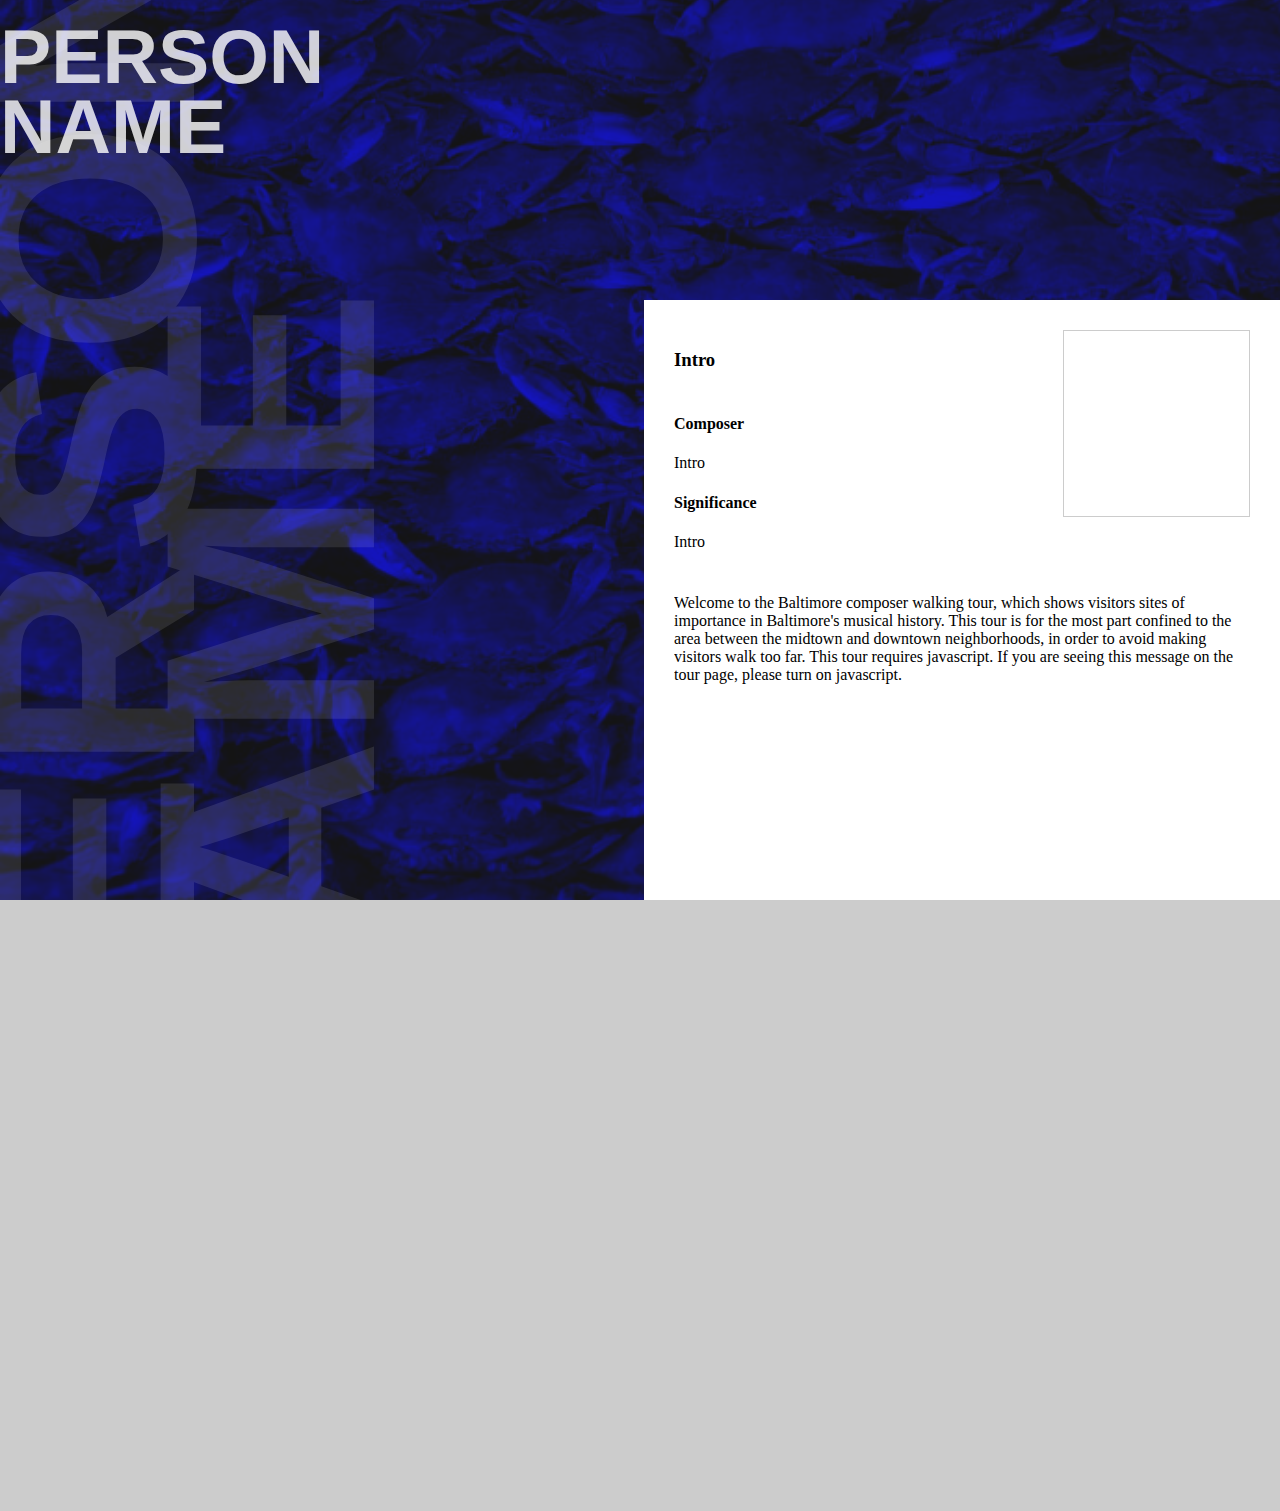
==== baltimore/index.html @ 47eb20a9 "Merge remote-tracking branch 'origin/gh-pages' into gh-pages" ====
<!DOCTYPE html> <head>
<title></title>
<meta charset="utf-8">
<!-- 

Remaining TODO items:
x Briefly create an internal fork to explore the idea of using an image rather than a background. That will allow filters. http://alistapart.com/article/finessing-fecolormatrix
x Success! Merge the fork. 
x I like this image so much that I don't need any others. xredit it at the end.  
x Re-run the EXPORT > GDOCS > MR DATA CONVERTER  workflow, removing inactives at the GDOCs stage. Make sure the image credit is live.  
x Now get rid of the imagxxcredit logic/field. 
x Also get rid of the logic that subs in background images, since those aren't needed now. 
x Get rid of anything in the "backgrounds" folder other than the crabs.
x Make the display work on tiny screen sizes.
x Remove the sn counter from the interface.
x Fix bug that causes Safari not to load slides.
x Fix bug that causes Chrome to miss the color filter.
x Abstract all javascript and styles to their own files.
x Add a small bit of animation to transition?
x Push this to a github.io site for testing purposes.
x More cross-browser testing at UB on IE. (This is actually largely redundant, since this will be wrapped in a Cordova layer.)
<<<<<<< Updated upstream
=======
<<<<<<< HEAD
- Fix flash-of-black in cordova if possible 
- 
- GET RID OF THIS TODO LIST, replacing it with a readme file.
- Wrap output in a cordova-based wrapper, test some more.
- Using a bootstrap template, create a super-simple composertours.org site that points users at the app. 
- Release into the world, distributing simple flyers advertising the tour.
=======
>>>>>>> Stashed changes
  (The feColorMatrix filter fails in IE, which also has wonky margins at mobile width.)
  (But again, this doesn't matter, because this will all be wrapped by Cordova.)
- Add a title tag to the tour.
- Create a <noscript> version of the app content using CLI PHP or Python. 
  (^This can merely show descriptions - no need for tabular content to show in searches.)
- Move this inline TODO list to a readme file.
- Manually update the wording on the last slide to be sure it says something generic in the sign-off.
- Wrap output in a cordova-based wrapper, test some more. 
- Possibly using a bootstrap template, create a super-simple composertours.org site that points users at the app. 
- Release into the world, distributing simple flyers advertising the tour. 
- Add a link or canonical reference on the noscript version of the page, pointing at the app version. 
<<<<<<< Updated upstream
=======
>>>>>>> origin/gh-pages
>>>>>>> Stashed changes
- 
-->
<!-- scrapt src="http://code.jquery.com/jquery-1.11.3.min.js"></scrapt-->
<script src="bower_components/jquery/dist/jquery.min.js"></script>
<script src="bower_components/fancybox/source/jquery.fancybox.js"></script>
<!-- YouTube and FancyBox code adapted from http://jsfiddle.net/M78zz/ via http://fancyapps.com/fancybox/-->
<script src="http://www.youtube.com/player_api"></script>
<script src="fancyplayer.js"></script>
<script src="tour.js"></script>

<svg style="height:1px;">
<defs>
	<filter id="bluetint">
	 <feColorMatrix
			 type="matrix"
					 values="0   0   0   0   0
									 0   0   0   0   0
									 0   0   .5   0   0
									 0   0   0   .9   0 "/>
	</filter>
	</defs>
</svg>
<style>
/*Reminder: This only works as a local style.*/
img.filterme{
	min-height: 110vh;
	min-width: 110vw;
	filter: url('#bluetint');
	-webkit-filter: url(#bluetint);
}
</style>



<link rel="stylesheet" type="text/css" href="bower_components/fancybox/source/jquery.fancybox.css">
<link rel="stylesheet" type="text/css" href="fancyplayer.css">
<link rel="stylesheet" type="text/css" href="style.css">


</head>
<body>
	<picture>
	<img class="filterme" src="backgrounds/Crabs_at_Maine_Avenue_Fish_Market.jpg"> 
	</picture>
	<h1 class="compnameshort">Person name</h1>
	<h2 class="compnameshort">Person name</h2>
	<article class="main">
		<section id="map">
			<iframe id="map" src="" marginwidth="0" marginheight="0" frameborder="0" scrolling="no"></iframe>
		</section>
		<h3 id="placename" class="placename">Intro</h3>
		<section id="compname">
			<h4>Composer</h4>
			<p class="compname">Intro</p>
		</section>
		<section id="placerelation">
			<h4>Significance</h4>
			<p class="placerelation">Intro<p>
		</section>
		<section class="description">
			Welcome to the Baltimore composer walking tour, which shows visitors sites of importance in Baltimore's musical history. This tour is for the most part confined to the area between the midtown and downtown neighborhoods, in order to avoid making visitors walk too far. This tour requires javascript. If you are seeing this message on the tour page, please turn on javascript. 
		</section>
		<section class="slidenav">
		</section>
	</article>
</body>
</html>
---- baltimore/fancyplayer.css ----
.fancybox-nav {
    width: 60px;       
}

.fancybox-nav span {
    visibility: visible;
}
---- baltimore/style.css ----
html {
	overflow:hidden;
}
body {
	height:110%;
	width:100%;
	background-color:#cccccc;
	position:absolute;
	bottom:0px;
	margin:0px;
	overflow:hidden;
}
h2{
	font-family:sans-serif; 
	text-transform:uppercase; 
	font-size:300px; 
	line-height:180px; 
	position:relative; 
	top:0px; 
	left:0px;
	color:#ffffff; 
	opacity:.1;
	transform: rotate(270deg);
	height:1px;
	width:1px;
	overflow:visible;
}
h1{
	font-family:sans-serif; 
	text-transform:uppercase; 
	position:absolute;
	top:60px;
	font-size:6vw; 
	line-height:70px; 
	color:#ffffff; 
	opacity:.8;
	height:1px;
	width:1px;
	overflow:visible;
}
picture{
	height:1px;
	width:1px; 
	overflow:visible;
}
.placename, .placerelation{
    min-height:45px;
}
article{
	position:absolute;
	bottom:0px;
	right:0px;
	width:45vw;
	padding:30px;
	background:#ffffff;
	min-height:60vh;
}
section.slidenav{
	margin-top:20px;
	margin-right:20px;
	float:right;
}
section.slidenav span{
	/*This is a grayed-out nav option.*/
	color:#cccccc;
}
iframe#map{
	border:1px #cccccc solid;
	float:right;
}
.description{
    height:200px;
    overflow-y:auto; 
}
section#map iframe{
	height:185px;
	width:185px;
}
@media (max-width: 800px){
html {
	overflow:auto;
	width:100vw;
}
body {
	height:100%;
	width:100%;
	background-color:#ffffff;
	position:auto;
	bottom:auto;
	margin:auto;
	overflow:auto;
	overflow-x:hidden;
}
 article {
	width:100%;
	left:0px;
	top:0px;
	position:absolute;
	padding:50px;
	height:auto;
 }
 section{
	max-width:85%; 
	margin-right:100px;
 }
 section#placerelation{
	border-bottom:1px dotted #cccccc;
	margin-bottom:30px;
 }
 section.slidenav{
	float:left; 
	margin-bottom:60px;
 }
 section.description{
	height:auto;
	background:#ffffff;
 }
 section#map{
	 position: relative;
	 top: -50px;
	 left: -50px;
	 width: 100vw;
	 height: 185px;
	 clear: both;
	 display: block; 
	 max-width:unset;
 }
 section#map iframe{
	 height: 180px;
	 width: 100vw;
	 overflow: auto; 
 }
 picture{
	display:none; 
 }
}
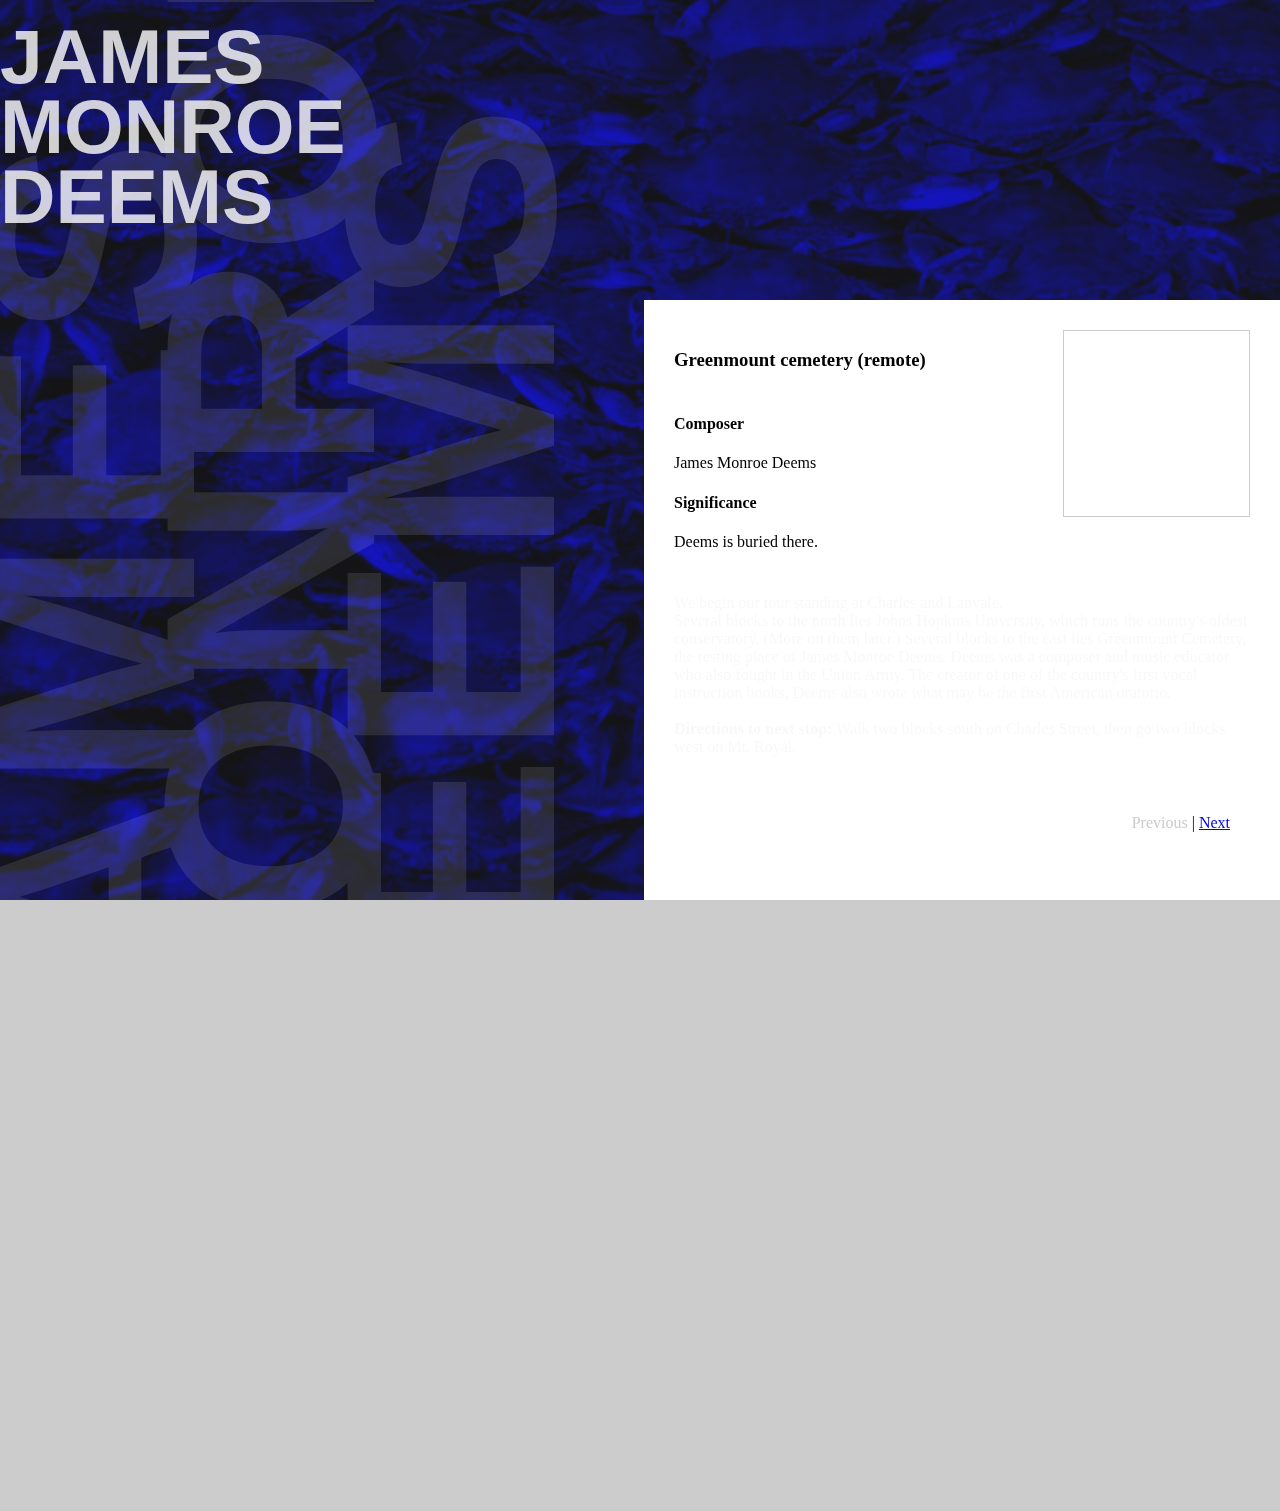
==== commit 8a9b292c: "Sundries" ====
--- a/baltimore/index.html
+++ b/baltimore/index.html
@@ -19,20 +19,14 @@
 x Add a small bit of animation to transition?
 x Push this to a github.io site for testing purposes.
 x More cross-browser testing at UB on IE. (This is actually largely redundant, since this will be wrapped in a Cordova layer.)
-<<<<<<< Updated upstream
-=======
-<<<<<<< HEAD
-- Fix flash-of-black in cordova if possible 
-- 
-- GET RID OF THIS TODO LIST, replacing it with a readme file.
+x (The feColorMatrix filter fails in IE, which also has wonky margins at mobile width.)
+  (But again, this doesn't matter, because this will all be wrapped by Cordova.)
+- Fix flash-of-black in cordova if possible  
 - Wrap output in a cordova-based wrapper, test some more.
 - Using a bootstrap template, create a super-simple composertours.org site that points users at the app. 
 - Release into the world, distributing simple flyers advertising the tour.
-=======
->>>>>>> Stashed changes
-  (The feColorMatrix filter fails in IE, which also has wonky margins at mobile width.)
-  (But again, this doesn't matter, because this will all be wrapped by Cordova.)
 - Add a title tag to the tour.
+- GET RID OF THIS TODO LIST, replacing it with a readme file.
 - Create a <noscript> version of the app content using CLI PHP or Python. 
   (^This can merely show descriptions - no need for tabular content to show in searches.)
 - Move this inline TODO list to a readme file.
@@ -41,11 +35,6 @@
 - Possibly using a bootstrap template, create a super-simple composertours.org site that points users at the app. 
 - Release into the world, distributing simple flyers advertising the tour. 
 - Add a link or canonical reference on the noscript version of the page, pointing at the app version. 
-<<<<<<< Updated upstream
-=======
->>>>>>> origin/gh-pages
->>>>>>> Stashed changes
-- 
 -->
 <!-- scrapt src="http://code.jquery.com/jquery-1.11.3.min.js"></scrapt-->
 <script src="bower_components/jquery/dist/jquery.min.js"></script>
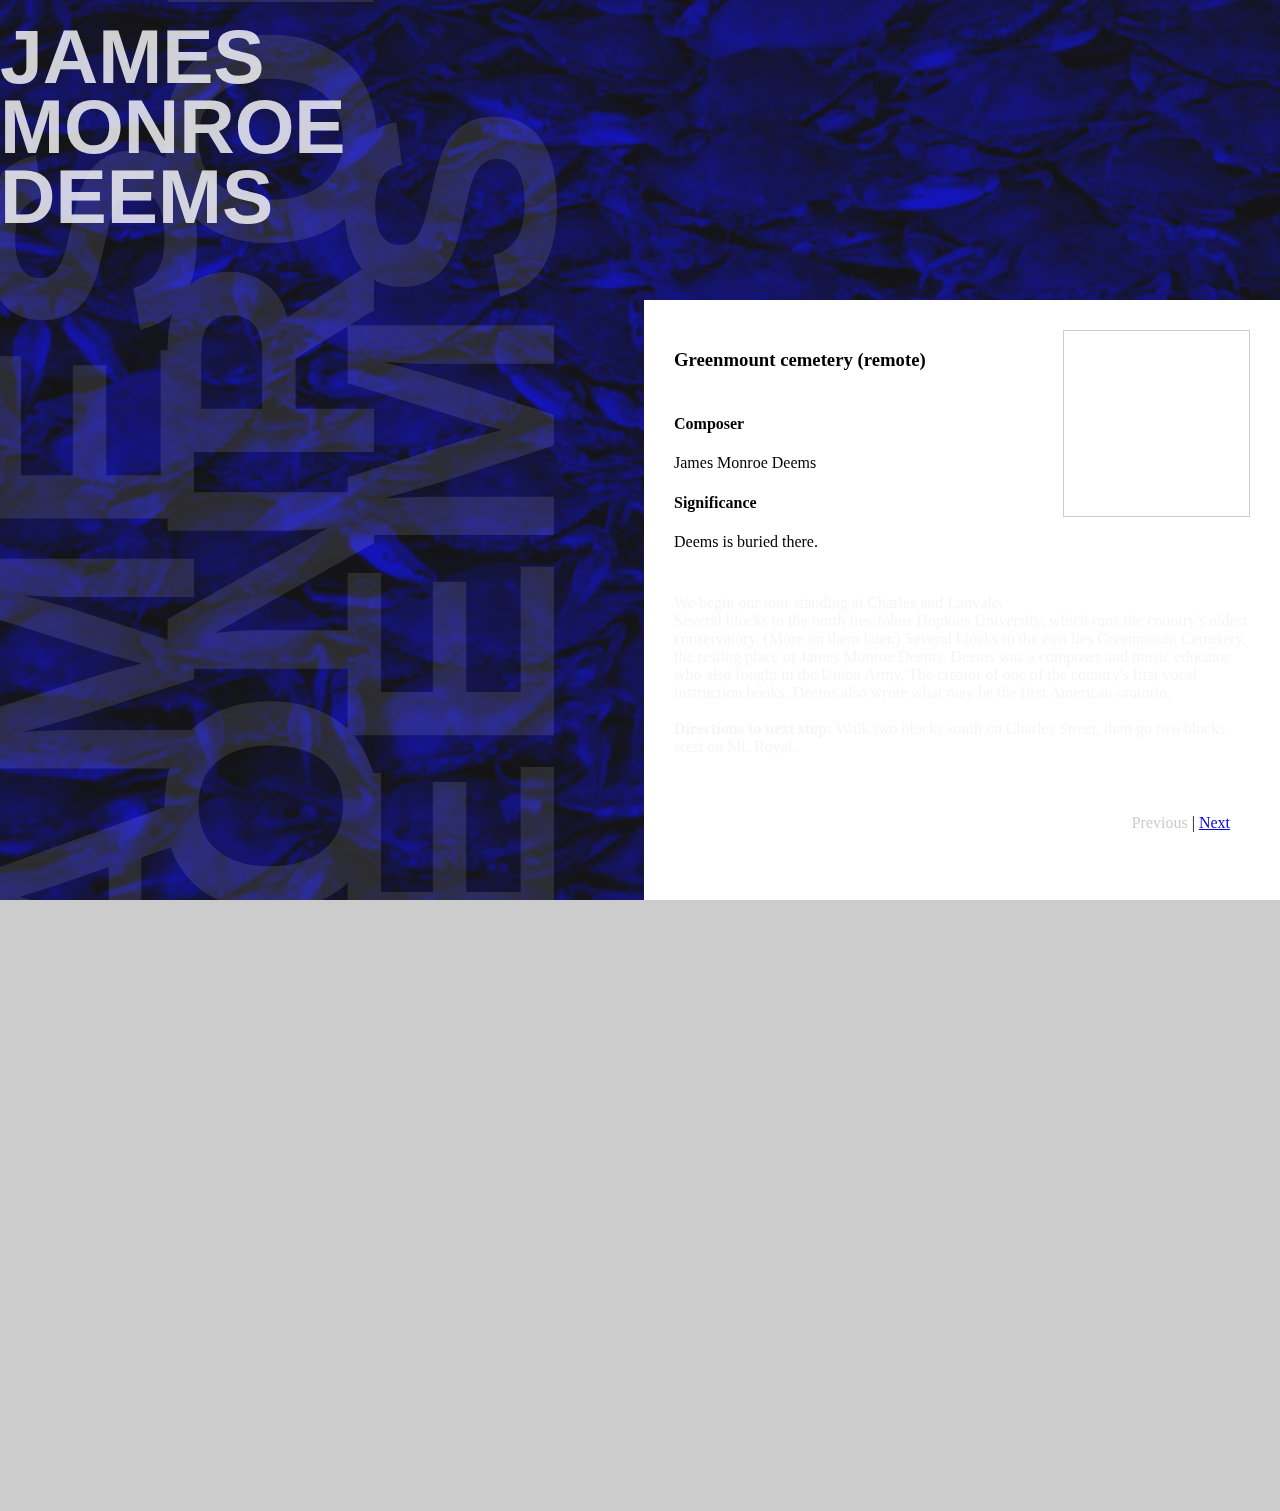
==== commit 4f54be99: "Updated TODO items" ====
--- a/baltimore/index.html
+++ b/baltimore/index.html
@@ -22,6 +22,7 @@
 x (The feColorMatrix filter fails in IE, which also has wonky margins at mobile width.)
   (But again, this doesn't matter, because this will all be wrapped by Cordova.)
 - Fix flash-of-black in cordova if possible  
+	(^It turns out that this is caused by the remote map reload. So use screenshots to make this into a local image instead.)
 - Wrap output in a cordova-based wrapper, test some more.
 - Using a bootstrap template, create a super-simple composertours.org site that points users at the app. 
 - Release into the world, distributing simple flyers advertising the tour.
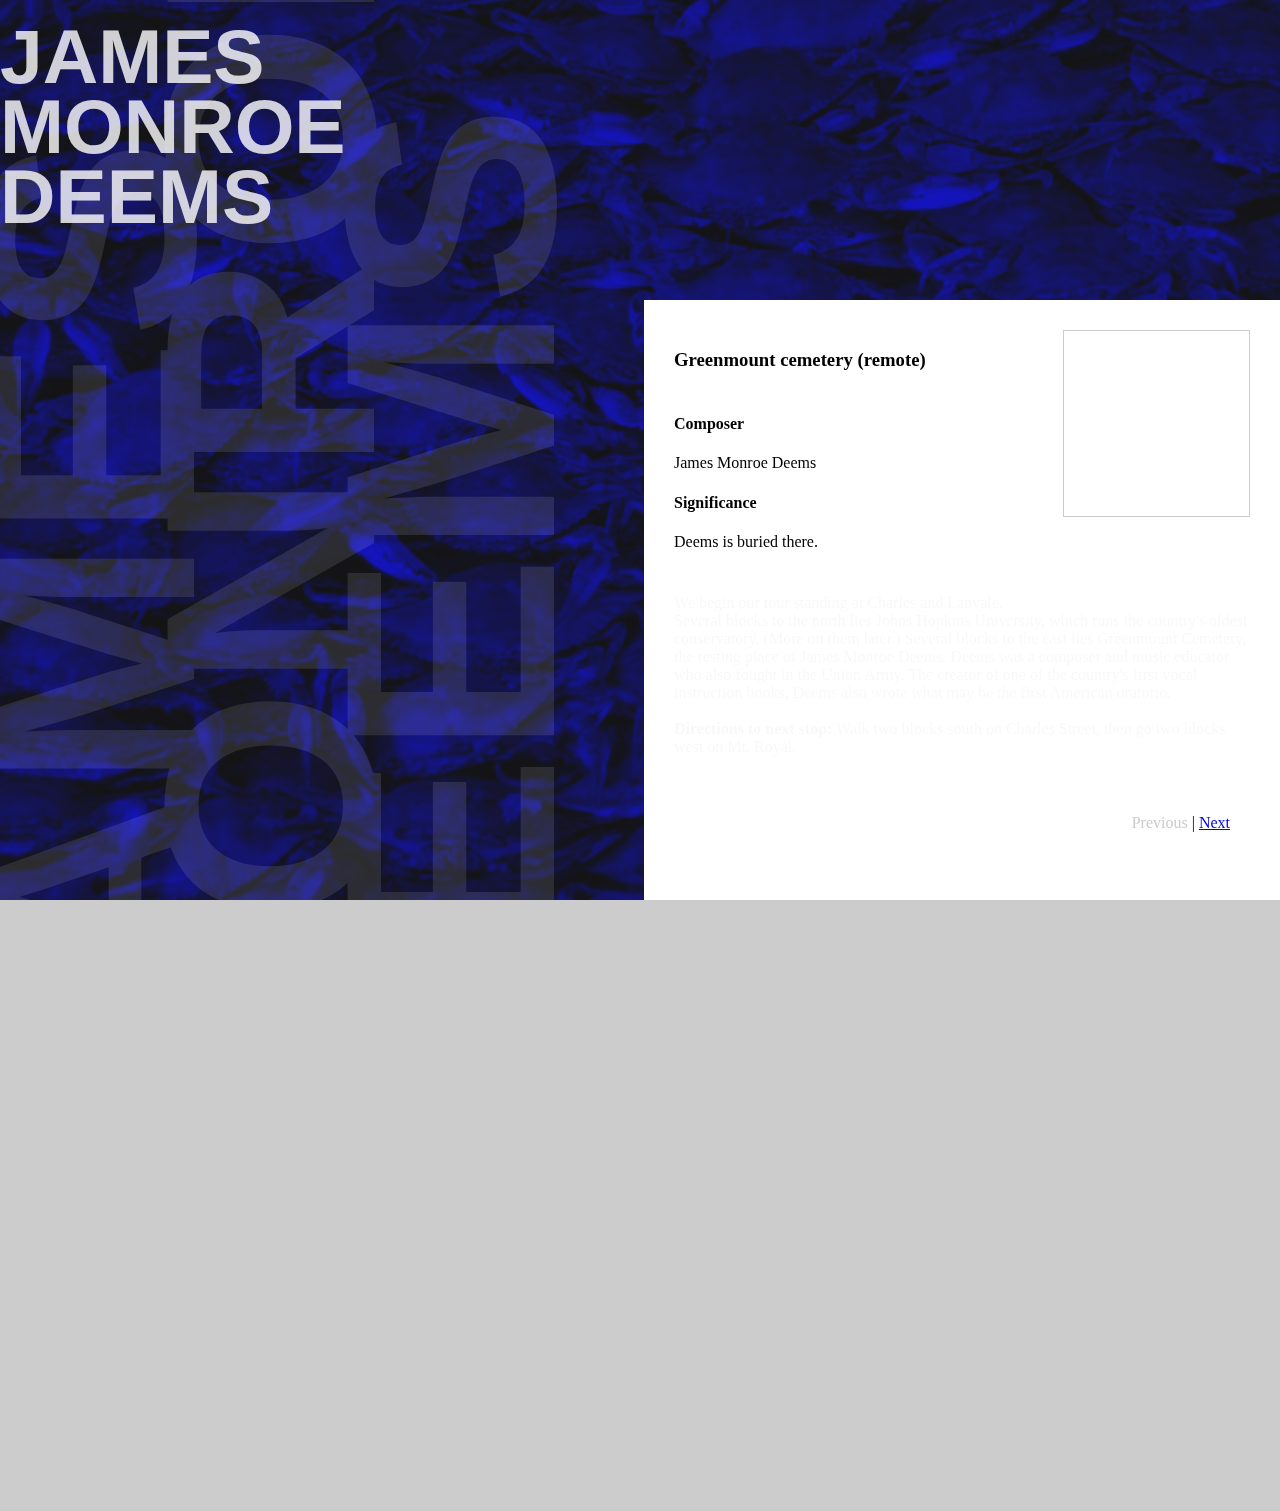
==== commit 092c9c21: "Update index.html" ====
--- a/baltimore/index.html
+++ b/baltimore/index.html
@@ -1,5 +1,5 @@
 <!DOCTYPE html> <head>
-<title></title>
+<title>Baltimore composers walking tour</title>
 <meta charset="utf-8">
 <!-- 
 
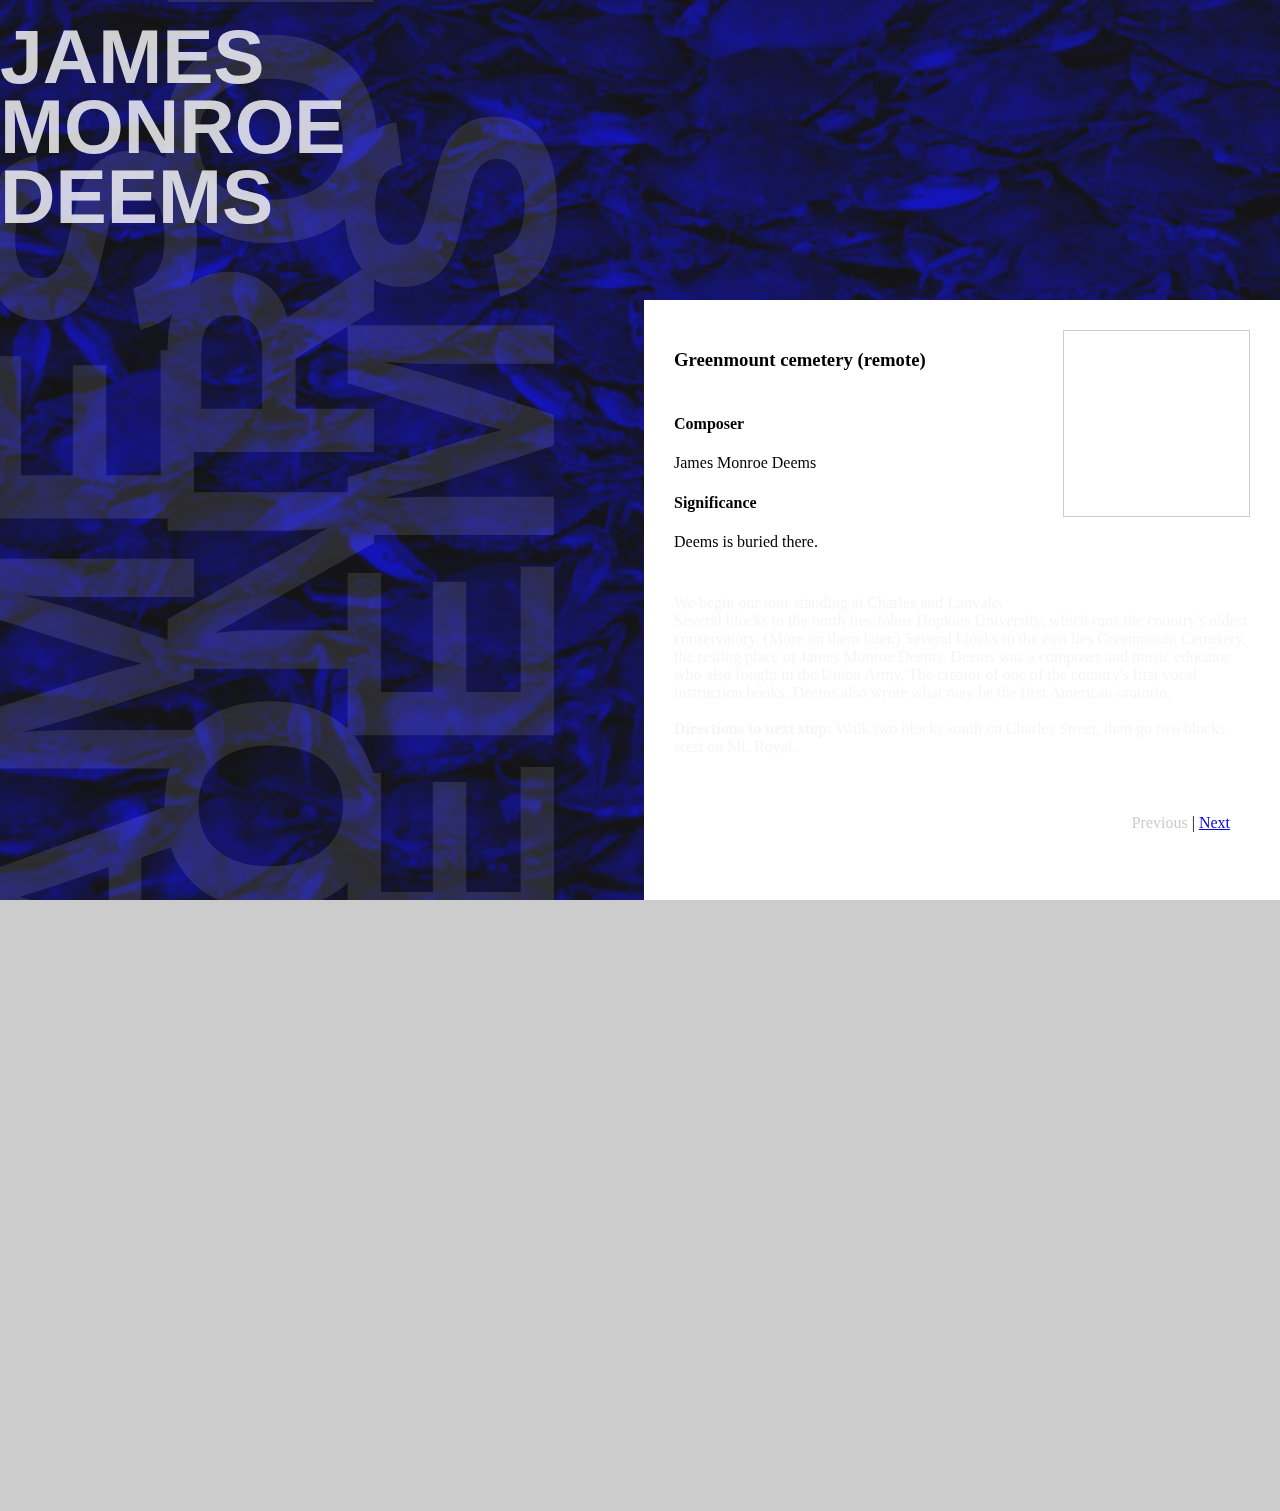
==== commit 4b99661c: "Added noscript tag for SEO" ====
--- a/baltimore/index.html
+++ b/baltimore/index.html
@@ -1,6 +1,7 @@
 <!DOCTYPE html> <head>
 <title>Baltimore composers walking tour</title>
 <meta charset="utf-8">
+
 <!-- 
 
 Remaining TODO items:
@@ -38,6 +39,99 @@
 - Add a link or canonical reference on the noscript version of the page, pointing at the app version. 
 -->
 <!-- scrapt src="http://code.jquery.com/jquery-1.11.3.min.js"></scrapt-->
+
+<noscript>
+James Monroe Deems
+<br>
+We begin our tour standing at Charles and Lanvale. 
+Several blocks to the north lies Johns Hopkins University, which runs the country's oldest conservatory. (More on them later.) Several blocks to the east lies Greenmount Cemetery, the resting place of James Monroe Deems. Deems was a composer and music educator who also fought in the Union Army. The creator of one of the country's first vocal instruction books, Deems also wrote what may be the first American oratorio. 
+<br>
+Sergei Rachmaninov
+<br>
+Baltimore's lyric opera house has hosted hundreds of high-profile events, including performances of work by Baltimore composer Alan Shulman, along with performances by Enrico Caruso and Beverly Sills. 
+Few of those performances, however, have had an effect as lasting as the premiere of Sergei Rachmaninov's Rhapsody on a Theme of Paganini in 1934. The piece's famous inverted movement was used as the theme of the movie
+<br>
+Christopher Rouse
+<br>
+While standing in the park, turn so you're facing the large ovular building to your south. 
+You're now facing the home of the Baltimore Symphony Orchestra, where the Baltimorean and Pulitzer-winning composer Christopher Rouse served as a composer-in-residence from 1985 to 1988. 
+Rouse was born in Baltimore in 1949, was a student at Oberlin and later studied under Karel Husa and George Crumb. 
+<br>
+Joseph Pache
+<br>
+You're now standing across the street from the UMMC Midtown hospital, where the conductor, composer and arranger Joseph Pache died in 1926. We could just as easily put this tour stop inside a meat market several blocks to the south, however. When Pache came to Baltimore from New York in the late 1800s, the composer was being asked by local musical leaders to take charge of the Baltimore Oratorio Society, but according to Baltimore Sun archives, it wasn't the musicianship of the group that sealed the deal: Pache is said to have moved the the city after delighting at the variety of foods found in Lexington Market's stalls. Once he had decided that he liked the food here, Pache -- who had been born in Germany and trained in Berlin -- wasted no time in moving to Baltimore, where he conducted a group that sometimes included more than 300 singers in its performances. Near the end of his career, Pache also started an oratorio society in York, Pennsylvania, which is now considered a Baltimore suburb. Pache was a friend of the Danish-American composer Asger Hamerik, with whom he occasionally collaborated. 
+<br>
+Eubie Blake
+<br>
+We won't get too long-winded about Eubie Blake -- there's a whole museum for that -- other than to say that the guy was a national treasure. 
+While stopped here, take a moment to be transported to the early jazz age by a listen to his composition Charleston Rag -- preferably while a street railway car rolls by.
+<br>
+Franz Bornschein
+<br>
+We're now standing outside the Maryland Historical Society, where the papers of Baltimore composer and critic Franz Bornschein are stored. Bornschein's output was often orchestral in nature, but his most commonly recorded work today may well be the flute quartet The french clock, which is popular with school performers. 
+<br>
+Francis Scott Key
+<br>
+Everybody knows that Francis Scott Key wrote the country's national anthem while being held on a ship in Baltimore's harbor. Not everyone knows that he died here. Take a moment to read the sign on the front of the church building, describing the composer and his death. 
+<br>
+Philip Glass, assorted others
+<br>
+You are now standing outside North America's oldest music conservatory, The Peabody Institute, which now operates as part of The Johns Hopkins University. 
+Along with several of the other composers mentioned in this tour, the list of people educated or employed by Peabody over the years has included Phillipp Glass, Marin Alsop, Tori Amos, Hilary Hahn, André Watts, Elliott Carter, Barry Tuckwell and Leon Fleisher. 
+For all its merits, the Peabody has the kind of complicated, unjust and often embarrassing history shared by many institutions south of the Mason-Dixon line: During much of the 20th century, for example, African American applicants were automatically rejected. 
+The pianist Ellis Larkins may have been the first exception to that policy, according to The Baltimore Sun. Larkins died in 2002. (See http://bit.ly/1WOJKwm) 
+Along with teaching, practice and performance facilities, the Peabody complex is home to the George Peabody Library, categorized by Business Insider as one of the world's 18 greatest libraries. 
+<br>
+Many voices
+<br>
+The Walters, which was founded by a rye whiskey magnate, hosts both traveling art and Peabody events on a regular basis. It is worth noting that in the past, most of the wealthy founders of these Mount Vernon institutions knew each other and supported each others' charities. This included some stridently segregationist voices well into the 20th century, which significantly held back Baltimore's progress on that front. Thankfully, Mount Vernon and Midtown now have a happier present in which programs like OrchKids actively reach out to Baltimore's poorest communities. As for The Walters itself: Recently, museum hosted the premiere of Baltimore-based American Studio Orchestra's work Pearls on a String. Recent concert offerings here have also included the premiere of Music from an Imaginary Landscape by New York composer Daniel Thomas Davis, who holds a degree from Peabody. 
+<br>
+Frank Zappa
+<br>
+For all his many faults, industrialist Enoch Pratt was a leader in the creation of free library resources.
+The Pratt Free Library in front of which you are now standing sits across the street from the oldest Catholic cathedral in the United States, and the library played a similarly important role in many Baltimoreans' lives. Frank Zappa, the prolific leader of the Mothers of Invention ensemble, was -- intentionally or not -- echoing Pratt with one of his most famous quotes: "If you want to get laid, go to college. If you want an education, go to a library."
+Zappa, who was born in Baltimore in 1940, was a master at going against the grain. A vocal champion of free speech, the rocker and composer testified on Capitol Hill against censorship measures. While Zappa's music tended to be classified as "novelty" or "joke" music, he often used his complex meters, virtuosic arrangements and absurdism to address political and moral issues ignored by most popular musicians of the time. Zappa died in 1993. 
+<br>
+Many voices
+<br>
+Home of the Baltimore Catechism, the Basilica between Charles Street and Maryland Avenue is America's oldest cathedral. The venue has regularly hosted performances by the Baltimore Choral Arts Society, which is the closest thing to a successor for the Baltimore Oratorio Society from the days of Otto Sutro, Fritz Finke and Joseph Pache. When not at the cathedral, the BCAS has toured internationally, often premiering new works by American composers. The cathedral has also been the site of premieres by composers including Rosephanye Powell and James Lee III. 
+<br>
+Stuart Saunders Smith
+<br>
+Among the many composers who have had chamber works performed at An Die Musik, we can count Stuart Saunders Smith, a UMBC professor who's now mostly based in New England. 
+An Die Musik hosts lots of different small-ensemble performers and composers, of course -- we're just highlighting Smith here because he deserves some attention and teaches way out at UMBC, which would be a rather long walk. 
+Smith's work often focuses on percussion instruments. 
+<br>
+Mark Fax
+<br>
+If you had gone a few blocks west from this intersection in the early 1900s, you might have then taken the number 18 streetcar up Pennsylvania Avenue and arrived at the Regent Theater, where child prodigy Mark Fax was playing tunes for the movie crowd. 
+(Later, this would also be a way to the neighborhood of famous Baltimorean composers Cab and Blanche Calloway.) As an African American musician, Fax managed to avoid being pigeonholed into jazz by enrolling at Eastman Conservatory where, his brother advised him, he might be taken seriously as a composer. 
+This turned out to be great advice, as Fax eventually went on to teach in music and composition programs at several colleges. Fax composed works for chorus, symphony, chamber ensemble, voice, piano and organ, in addition to two full-length operas. Mark Fax died in 1974.  
+<br>
+George Frederick Boyle
+<br>
+You should now be standing on War Memorial Plaza, facing East. 
+The domed structure in front of you is Baltimore's city hall. To your left is the Baltimore Police headquarters. To your right is Zion Lutheran Church of the City of Baltimore, where on Feb 7, 1915, the once-divorced pianist and composer George Frederick Boyle was married to his second wife, who was a student in his piano studio. The church where the marriage took place -- a congregation that was founded in 1755, predating the United States itself -- would have been one of Baltimore's musical focal points at the time. The combination of a strong German-American /Maenerchor/ tradition and the German-heavy staffing of the Peabody Institute meant that Zion had already established a hefty musical tradition by the time Rev. Julius Hofmann published his Deutsches Liederbuch : Sammlung von Chorälen und Liedern für Schule und Haus in 1895 (see http://bit.ly/1EO9Sot). According to newspaper clippings from the early 1900s, the polymath Rev. Hofmann -- who was said to know 14 languages and taught at Johns Hopkins -- presided over at least one other scandalous musical marriage at Zion, performing a rushed ceremony in 1925 to wed a 56-year-old conservatory professor and his teenage violin student. Both the musical and cultural traditions are still alive at Zion, though the hurried weddings seem to have tapered off. Along with Saturday German classes, the sanctuary continues to host weekly Lutheran services in German and English, and the church is a member of the "Bach in Baltimore" concert circuit. In autumn 2015, the church was the Baltimore venue for the four-city tour of the Hamburg-based choir Kantorei Gross-Flottbek. 
+As of 2015, this plaza also faces a second musical venue: The neoclassical War Memorial on the east side of the plaza can seat 1,100 people and is home to a repeating concert series, frequently featuring local composers and performers. 
+But back to our composer friend at Zion, George Frederick Boyle. As we said, shortly after divorcing his Dutch first wife, Boyle was married by Rev. Hofmann to one of his students, Avery Forney. That second marriage ended in a Reno divorce less than a decade later, with Forney publicly decrying Boyle's insistence on having yet another mistress. While his marriages were short-lived, Boyle's music has survived the interstitial century, thanks largely to the recent efforts of Australian pianist Timothy Young. Boyle's career spanned a childhood in Sydney, a musical training period in Europe, his decade in Baltimore and a later teaching career in Philadelphia and New York, where his students included Samuel Barber. Among other pieces, Boyle's output included nine orchestral works, two concertos, eight works of chamber music and more than 70 piano pieces. George Frederick Boyle died in Philadelphia on June 20, 1948. He was 61 years old.
+<br>
+Arthur Levering
+<br>
+From where you're standing now, you should be able to see the Hotel Monaco, to the south. The large sculptures on this structure hark back to the days when it served as headquarters to the Baltimore and Ohio railroad. Trains from up and down the east coast came rumbling through Baltimore with bells clanging, and it's likely that those bells played at least a small subconscious role in inspiring Baltimore composer Arthur Levering's music, which includes 20 Ways Upon The Bells, Sppooo and other work featuring bells or chime-like instrumentation. Other composers explicitly cited the B&O as a muse, with song titles like The B&O Vets and View East from the B&O Railroad Viaduct. Levering, for his part, studied in New England and now lives there. His work has won him fellowships from the National Endowment for the Arts and the Guggenheim Foundation, among others. 
+<br>
+Asger Hamerik
+<br>
+Hansa House, where you are now standing, was one of several sales sites for passenger ships in Baltimore -- for the North German Lloyd company, in this case. 
+Usually, passengers bought their tickets, got on a boat, and sailed uneventfully to Europe. An example of what could go wrong came in 1891 when the steamships Cartheginian and Charlotte collided in the Baltimore port's shipping channel. The Danish-born Baltimore composer Asger Hamerik was among the passengers aboard the Cartheginian, and while neither ship sank, each one was damaged enough to delay its trip. As a friend of Berlioz and director of the Peabody Institute, Hamerik was a major celebrity in Maryland, with a huge group of resources at his disposal. This allowed him to write and stage very large works, including his 7th symphony and requiem, requiring large orchestras and hundreds of singers. 
+As for Hansa House -- which was probably not where Hamerik bought his Cartheginian tickets, since that ship was run by Allan Line -- the structure later played an infamous role in World War I. Secretive acts of sabotage were planned here, including the German bombing of New York harbor. 
+<br>
+Adolph Weiss
+<br>
+Adolph Weiss' pieces were not the easiest things for American musicians to play. 
+The first American composer to study with the trend-setting atonal master Arnold Schoenberg, Weiss wrote music that was once described as being "fulller of crabs than the Chesapeake Bay." 
+And with that, our tour ends. We hope you have enjoyed this walking tour of Baltimore composers. 
+</noscript>
+<link rel="canonical" href="http://patrickmaynard.github.io/composer-tour/baltimore/index.html" />
 <script src="bower_components/jquery/dist/jquery.min.js"></script>
 <script src="bower_components/fancybox/source/jquery.fancybox.js"></script>
 <!-- YouTube and FancyBox code adapted from http://jsfiddle.net/M78zz/ via http://fancyapps.com/fancybox/-->
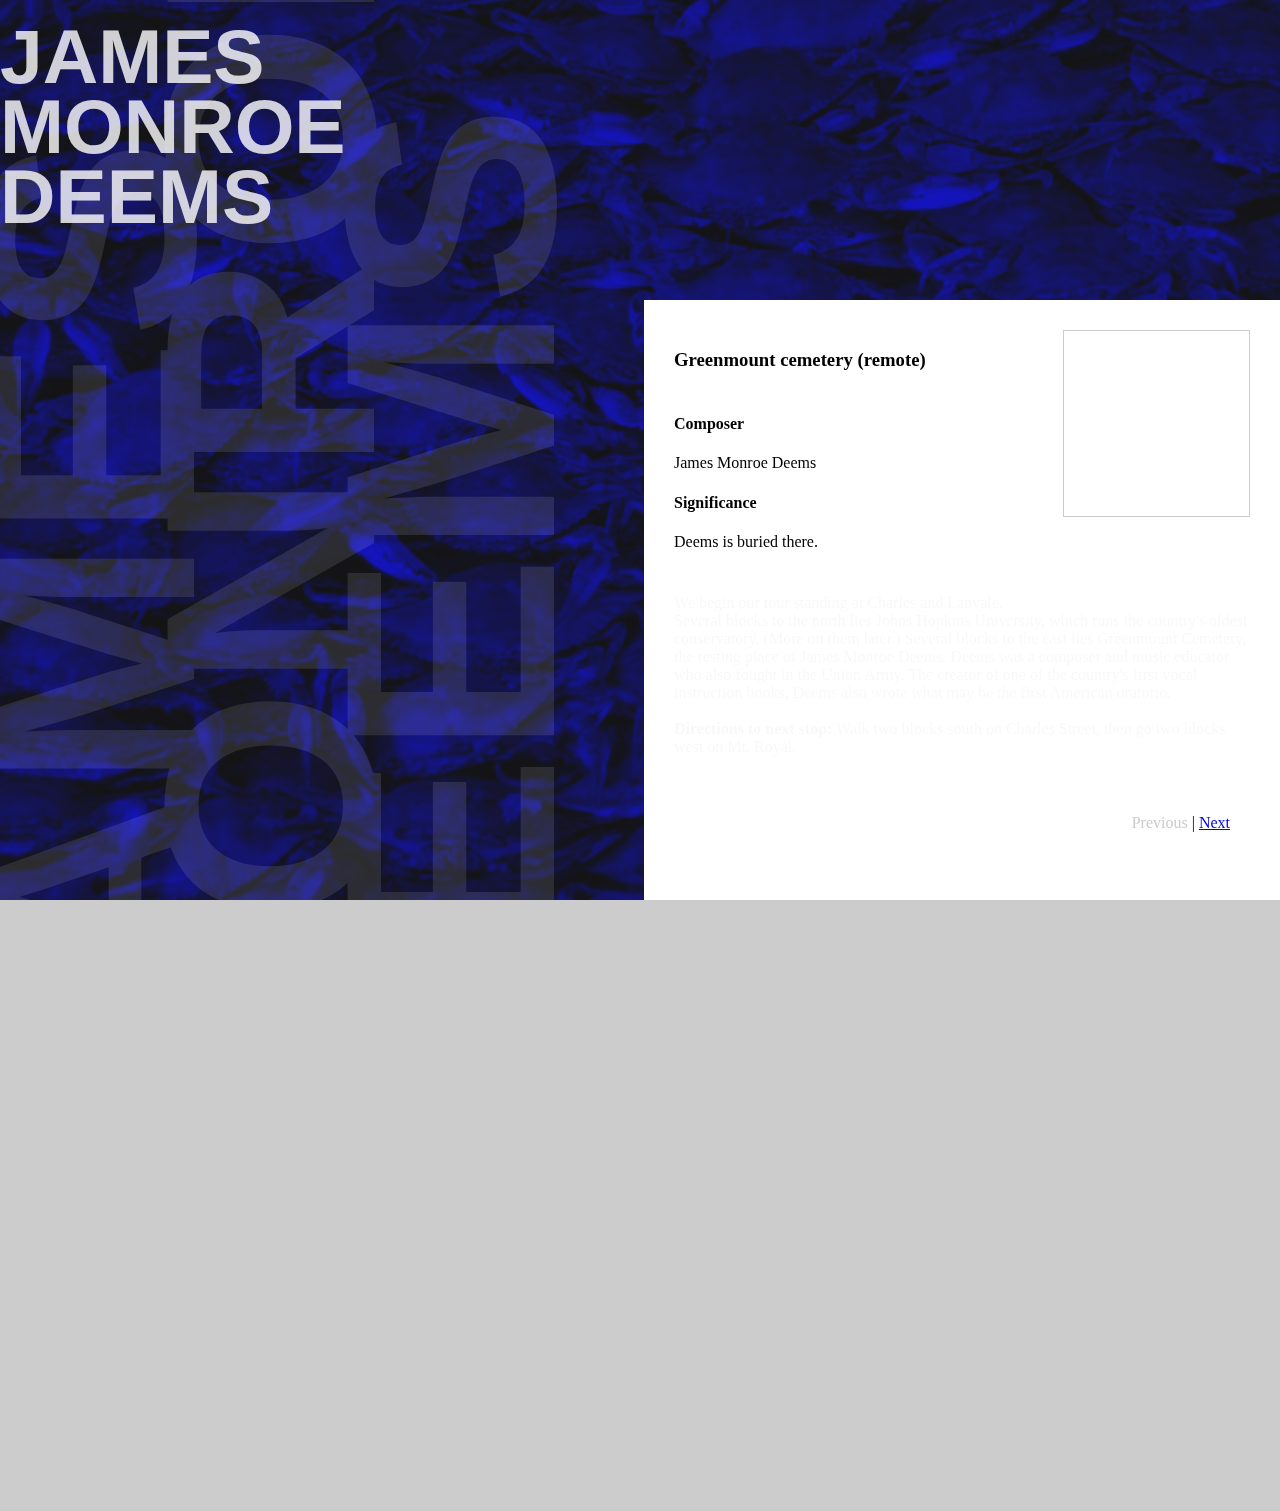
==== commit bb68a283: "Added a simple redirecting index for the parent directory." ====
--- a/baltimore/index.html
+++ b/baltimore/index.html
@@ -15,6 +15,7 @@
 x Make the display work on tiny screen sizes.
 x Remove the sn counter from the interface.
 x Fix bug that causes Safari not to load slides.
+<<<<<<< HEAD
 x Fix bug that causes Chrome to miss the color filter.
 x Abstract all javascript and styles to their own files.
 x Add a small bit of animation to transition?
@@ -24,6 +25,15 @@
   (But again, this doesn't matter, because this will all be wrapped by Cordova.)
 - Fix flash-of-black in cordova if possible  
 	(^It turns out that this is caused by the remote map reload. So use screenshots to make this into a local image instead.)
+=======
+- Abstract all javascript and styles to their own files.
+- Add a small bit of animation to transition?
+- Add a connection check in the first screen that tells some people "the tour will still work, but some links won't because you're not connected to the Internet."i
+- Push this to a github.io site for testing purposes.
+- DO RIDICULOUS AMOUNTS OF CROSS-BROWSER TESTING TO MAKE SURE IT RUNS WELL ON OLD FOLKS' DEVICES. THIS IS CLASSICAL MUSIC, AFTER ALL.
+- WRITE A VERY SIMPLE SERVER-SIDE SCRIPT (MAYBE IN PYTHON OR NODE?) THAT BAKES YOUR CSV TO BOTH A JSON FILE AND A "NOSCRIPT" VERSION OF THE LIST FOR GRACEFUL DEGREDATION.
+- GET RID OF THIS TODO LIST, replacing it with a readme file.
+>>>>>>> master
 - Wrap output in a cordova-based wrapper, test some more.
 - Using a bootstrap template, create a super-simple composertours.org site that points users at the app. 
 - Release into the world, distributing simple flyers advertising the tour.
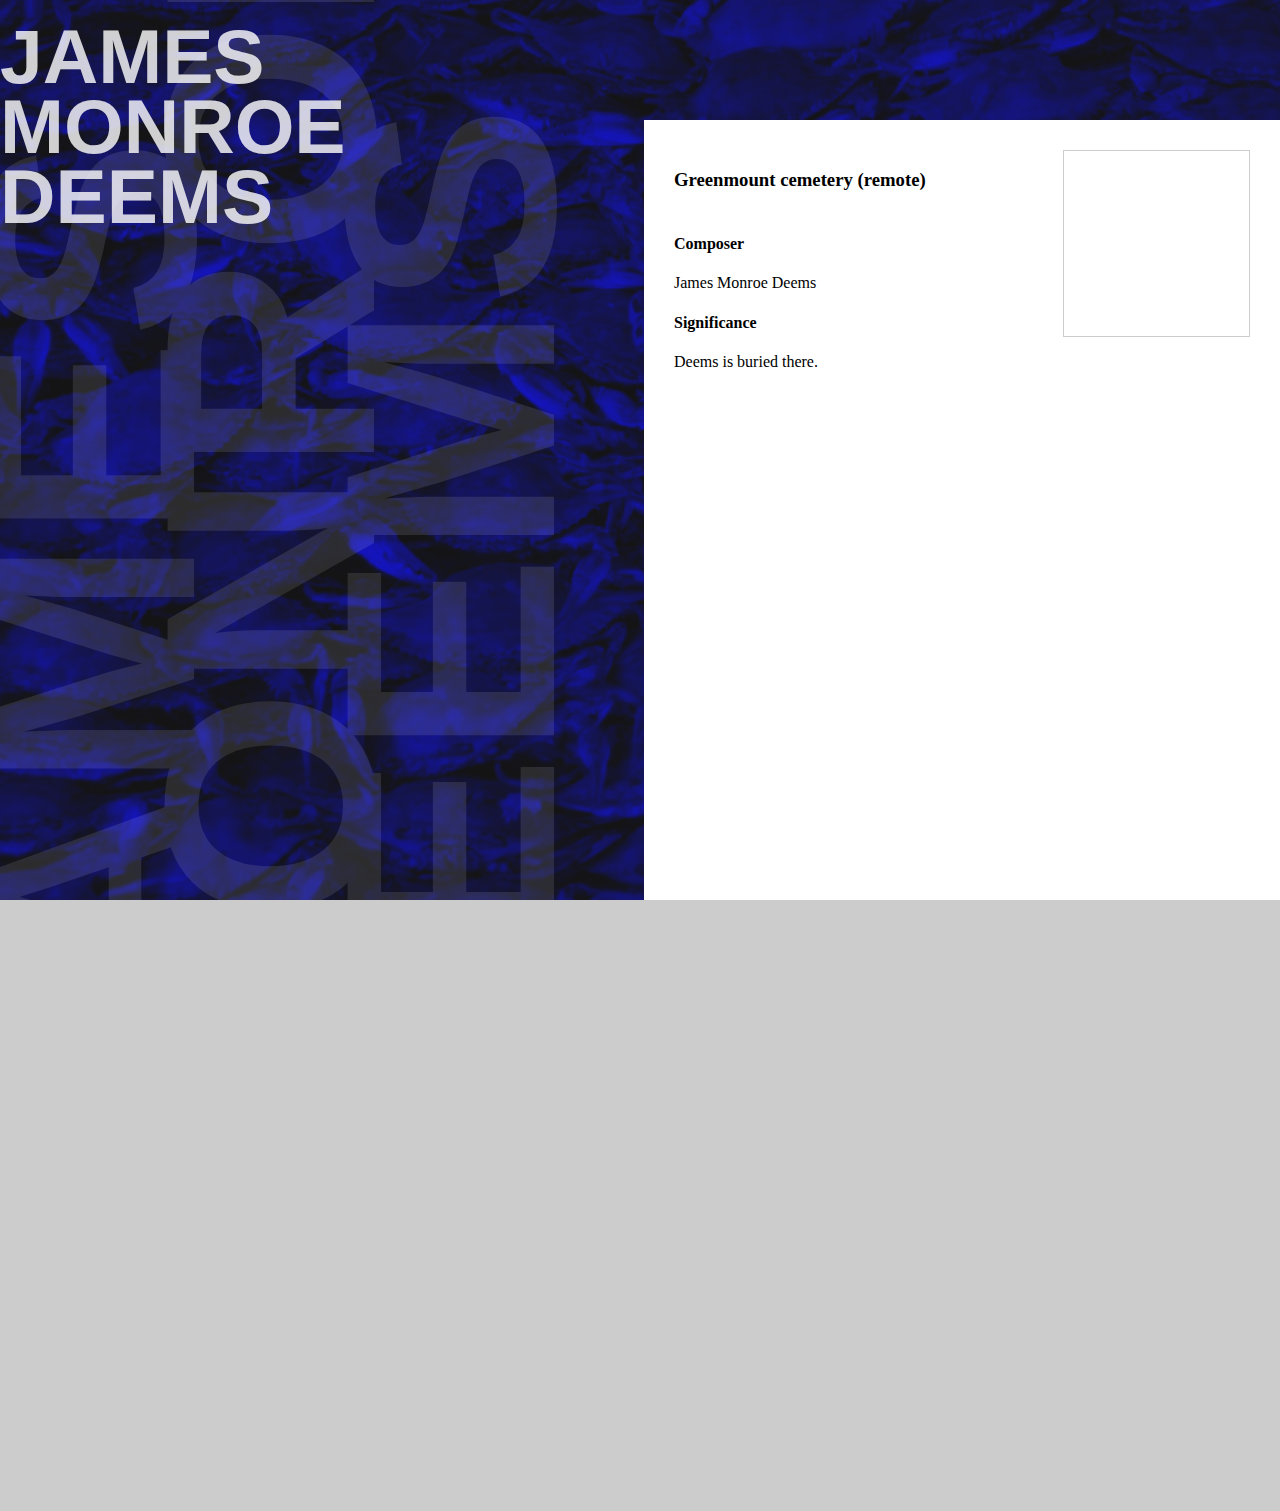
==== commit 982e03ec: "Updated index.html" ====
--- a/baltimore/index.html
+++ b/baltimore/index.html
@@ -1,54 +1,9 @@
 <!DOCTYPE html> <head>
 <title>Baltimore composers walking tour</title>
 <meta charset="utf-8">
+<meta name="google-site-verification" content="JuaJ-uFBjErgq_WFy0iXQ7IcyH6pNC2nXCQMMg2Ep0o" />
 
-<!-- 
 
-Remaining TODO items:
-x Briefly create an internal fork to explore the idea of using an image rather than a background. That will allow filters. http://alistapart.com/article/finessing-fecolormatrix
-x Success! Merge the fork. 
-x I like this image so much that I don't need any others. xredit it at the end.  
-x Re-run the EXPORT > GDOCS > MR DATA CONVERTER  workflow, removing inactives at the GDOCs stage. Make sure the image credit is live.  
-x Now get rid of the imagxxcredit logic/field. 
-x Also get rid of the logic that subs in background images, since those aren't needed now. 
-x Get rid of anything in the "backgrounds" folder other than the crabs.
-x Make the display work on tiny screen sizes.
-x Remove the sn counter from the interface.
-x Fix bug that causes Safari not to load slides.
-<<<<<<< HEAD
-x Fix bug that causes Chrome to miss the color filter.
-x Abstract all javascript and styles to their own files.
-x Add a small bit of animation to transition?
-x Push this to a github.io site for testing purposes.
-x More cross-browser testing at UB on IE. (This is actually largely redundant, since this will be wrapped in a Cordova layer.)
-x (The feColorMatrix filter fails in IE, which also has wonky margins at mobile width.)
-  (But again, this doesn't matter, because this will all be wrapped by Cordova.)
-- Fix flash-of-black in cordova if possible  
-	(^It turns out that this is caused by the remote map reload. So use screenshots to make this into a local image instead.)
-=======
-- Abstract all javascript and styles to their own files.
-- Add a small bit of animation to transition?
-- Add a connection check in the first screen that tells some people "the tour will still work, but some links won't because you're not connected to the Internet."i
-- Push this to a github.io site for testing purposes.
-- DO RIDICULOUS AMOUNTS OF CROSS-BROWSER TESTING TO MAKE SURE IT RUNS WELL ON OLD FOLKS' DEVICES. THIS IS CLASSICAL MUSIC, AFTER ALL.
-- WRITE A VERY SIMPLE SERVER-SIDE SCRIPT (MAYBE IN PYTHON OR NODE?) THAT BAKES YOUR CSV TO BOTH A JSON FILE AND A "NOSCRIPT" VERSION OF THE LIST FOR GRACEFUL DEGREDATION.
-- GET RID OF THIS TODO LIST, replacing it with a readme file.
->>>>>>> master
-- Wrap output in a cordova-based wrapper, test some more.
-- Using a bootstrap template, create a super-simple composertours.org site that points users at the app. 
-- Release into the world, distributing simple flyers advertising the tour.
-- Add a title tag to the tour.
-- GET RID OF THIS TODO LIST, replacing it with a readme file.
-- Create a <noscript> version of the app content using CLI PHP or Python. 
-  (^This can merely show descriptions - no need for tabular content to show in searches.)
-- Move this inline TODO list to a readme file.
-- Manually update the wording on the last slide to be sure it says something generic in the sign-off.
-- Wrap output in a cordova-based wrapper, test some more. 
-- Possibly using a bootstrap template, create a super-simple composertours.org site that points users at the app. 
-- Release into the world, distributing simple flyers advertising the tour. 
-- Add a link or canonical reference on the noscript version of the page, pointing at the app version. 
--->
-<!-- scrapt src="http://code.jquery.com/jquery-1.11.3.min.js"></scrapt-->
 
 <noscript>
 James Monroe Deems
@@ -199,7 +154,7 @@
 			<p class="placerelation">Intro<p>
 		</section>
 		<section class="description">
-			Welcome to the Baltimore composer walking tour, which shows visitors sites of importance in Baltimore's musical history. This tour is for the most part confined to the area between the midtown and downtown neighborhoods, in order to avoid making visitors walk too far. This tour requires javascript. If you are seeing this message on the tour page, please turn on javascript. 
+			Welcome to the Baltimore composers walking tour, which shows visitors sites of importance in Baltimore's musical history. This tour is for the most part confined to the area between the midtown and downtown neighborhoods, in order to avoid making visitors walk too far. This tour requires javascript. If you are seeing this message on the tour page, please turn on javascript. 
 		</section>
 		<section class="slidenav">
 		</section>
--- a/baltimore/style.css
+++ b/baltimore/style.css
@@ -53,7 +53,7 @@
 	width:45vw;
 	padding:30px;
 	background:#ffffff;
-	min-height:60vh;
+	min-height:80vh;
 }
 section.slidenav{
 	margin-top:20px;
